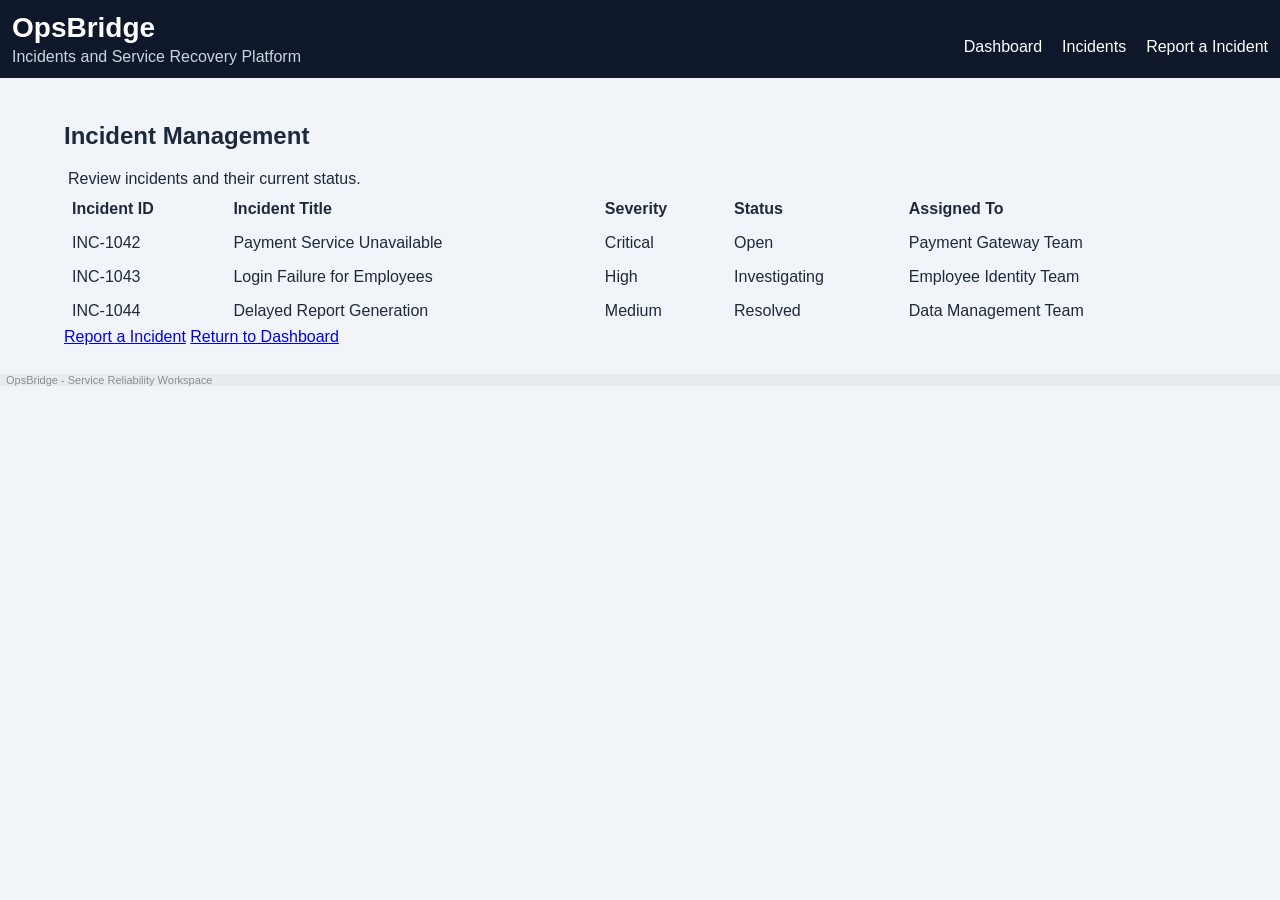
==== incidents.html @ 1682f4ff "Initial Commit: OpsBridge Static Dashboard Ready" ====
<!DOCTYPE html>
<html lang="en">
    <head>
        <meta charset="UTF-8">
        <meta name="viewport" content="width=device-width, initial-scale=1.0">
        <link rel="stylesheet" href="style.css">
        <title>OpsBridge | All Incidents</title>
    </head>
    <body>
        <header>
            <div>
                <h1>OpsBridge</h1>
                <p>Incidents and Service Recovery Platform</p>
            </div>

            <nav>
                <a href="index.html" aria-current="page">Dashboard</a>
                <a href="incidents.html">Incidents</a>
                <a href="report-incident.html">Report a Incident</a>
            </nav>
        </header>
        <main>
            <h2>Incident Management</h2>
            <p>Review incidents and their current status.</p>

            <table>
                <thead>
                    <tr>
                        <th scope="col">Incident ID</th>
                        <th scope="col">Incident Title</th>
                        <th scope="col">Severity</th>
                        <th scope="col">Status</th>
                        <th scope="col">Assigned To</th>
                    </tr>
                    </thead>
                <tbody>
                    <tr>
                        <td>INC-1042</td>
                        <td>Payment Service Unavailable</td>
                        <td>Critical</td>
                        <td>Open</td>
                        <td>Payment Gateway Team</td>
                    </tr>
                    <tr>
                        <td>INC-1043</td>
                        <td>Login Failure for Employees</td>
                        <td>High</td>
                        <td>Investigating</td>
                        <td>Employee Identity Team</td>
                    </tr>
                    <tr>
                        <td>INC-1044</td>
                        <td>Delayed Report Generation</td>
                        <td>Medium</td>
                        <td>Resolved</td>
                        <td>Data Management Team</td>
                    </tr>
                </tbody>
            </table>
            <section>
                <a href="report-incident.html">Report a Incident</a>
                <a href="index.html">Return to Dashboard</a>
            </section>
        </main>
        <footer>
            <p>OpsBridge - Service Reliability Workspace</p>
        </footer>
    </body>
</html>
---- style.css ----
* {
    box-sizing: border-box;
}

body {
    margin: 0;
    background-color: #f1f5f9;
    color: #1e293b;
    font-family: Arial, Helvetica, sans-serif;
    font-size: 16px;
}

header {
    display: flex;
    justify-content: space-between;
    background-color: #0f172a;
    color: #ffffff;
    padding: 12px;
}

header h1 {
    margin: 0;
    font-size: 28px;
}

header p {
    margin: 4px 0 0;
    color: #cbd5e1;
}

nav {
    display: flex;
    align-items: center;
    gap: 20px;
    margin-top: 16px;
}

nav a {
    text-decoration: none;
    color: #ffffff;
    padding: 4px 0;
}

nav a:hover {
    text-decoration: underline;
}

main {
    width: 100%;
    max-width: 1200px;
    margin: 0 auto;
    padding: 24px;
}

.page_details h2, p {
    margin: 4px;
}

.cards_section {
    display: flex;
    justify-content: space-between;
    margin: 20px 0px;
}

.dashboard_cards {
    width: 28%;
    display: flex;
    justify-content: flex-start;
    background-color: #ffffff;
    color: #0f172a;
    padding: 4px 24px;
    box-shadow: 2px 2px 10px gray;
    border-radius: 12px;
}

.cards_image {
    display: flex;
    align-items: center;
}

.cards_details p {
    margin: 4px;
}

.cards_details {
    padding: 10px;
}

.incident_number {
    font-size: 25px;
    font-weight: bolder;
}

.incident_status {
    font-size: 13px;
    font-weight: bold;
}

.incident_other_detail {
    font-size: 12px;
    color: #9ba7b6;
}

.incident_table_section {
    background-color: #ffffff;
    color: #0f172a;
    padding: 4px 24px;
    box-shadow: 2px 2px 10px gray;
    border-radius: 12px;
    margin: 30px 0;
}

.incident_table_details {
    display: flex;
    justify-content: space-between;
}

.incident_table_details a {
    font-size: 15px;
    font-weight: bold;
    color: #0066ff;
    text-decoration: none;
}

.view_all_incident_section {
    display: flex;
    justify-content: space-around;
    align-items: center;
}

table {
    width: 100%;
    border-collapse: collapse;
}

thead {
    text-align: left;
}

thead th {
    background-color: #f1f5f9;
    padding: 8px;
}

tbody td {
    padding: 8px;
}

.badge {
  display: inline-block;
  padding: 4px 10px;
  border-radius: 20px;
  font-size: 13px;
  font-weight: 500;
  line-height: 1;
  white-space: nowrap;
}

.priority-high,
.priority-critical {
  color: #DC2626;
  background-color: #FEE2E2;
}

.priority-medium {
  color: #A16207;
  background-color: #FEF3C7;
}

.priority-low {
  color: #059669;
  background-color: #D1FAE5;
}

.status-open {
  color: #0066FF;
  background-color: #DBEAFE;
}

.status-investigating {
  color: #6D28D9;
  background-color: #EDE9FE;
}

.status-resolved {
  color: #15803D;
  background-color: #DCFCE7;
}

td a {
    font-weight: bold;
    color: #0066ff;
    text-decoration: none;
}

footer {
    font-size: 11px;
    background-color: #e8ecf1;
}

.footer-section {
    width: 100%;
    max-width: 1200px;
    display: flex;
    justify-content: space-between;
    margin: 0 auto;
    padding: 10px 20px;
}

.copyright-img-div {
    display: flex;
    align-items: center;
    margin: auto;
    padding: 5px;
}

.copyright-img-div p {
    margin: 0;
}

footer a,
footer p {
    color: #898d91;
    padding: 0 2px;
    text-decoration: none;
}
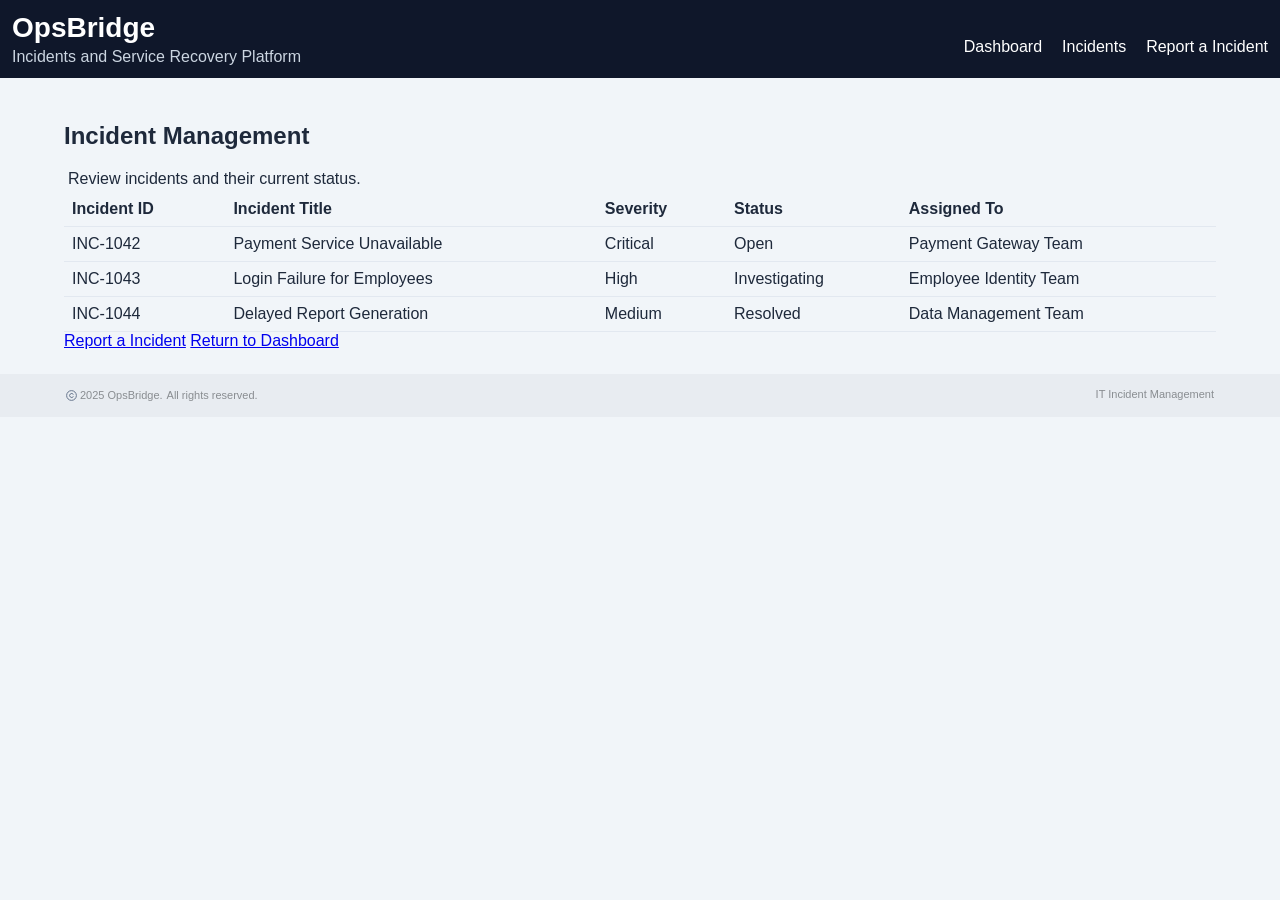
==== commit 7b40d69f: "Minor improvements of Dashboard page UI" ====
--- a/incidents.html
+++ b/incidents.html
@@ -63,7 +63,18 @@
             </section>
         </main>
         <footer>
-            <p>OpsBridge - Service Reliability Workspace</p>
+            <div class="footer-section">
+                <div class="copyright-section">
+                    <div class="copyright-img-div">
+                        <img src="/assests/copyright.svg" width="13px" alt="copyright">
+                        <a href="index.html">2025 OpsBridge.</a>
+                        <p>All rights reserved.</p>
+                    </div>
+                </div>
+                <div>
+                    <p>IT Incident Management</p>
+                </div>
+            </div>
         </footer>
     </body>
 </html>
--- a/style.css
+++ b/style.css
@@ -104,7 +104,7 @@
 .incident_table_section {
     background-color: #ffffff;
     color: #0f172a;
-    padding: 4px 24px;
+    padding: 4px 24px 15px 24px;
     box-shadow: 2px 2px 10px gray;
     border-radius: 12px;
     margin: 30px 0;
@@ -193,6 +193,14 @@
     text-decoration: none;
 }
 
+th, td {
+    border-bottom: 1px solid #e2e8f0;
+}
+
+tbody tr:hover {
+    background-color: #f8fafc;
+}
+
 footer {
     font-size: 11px;
     background-color: #e8ecf1;
